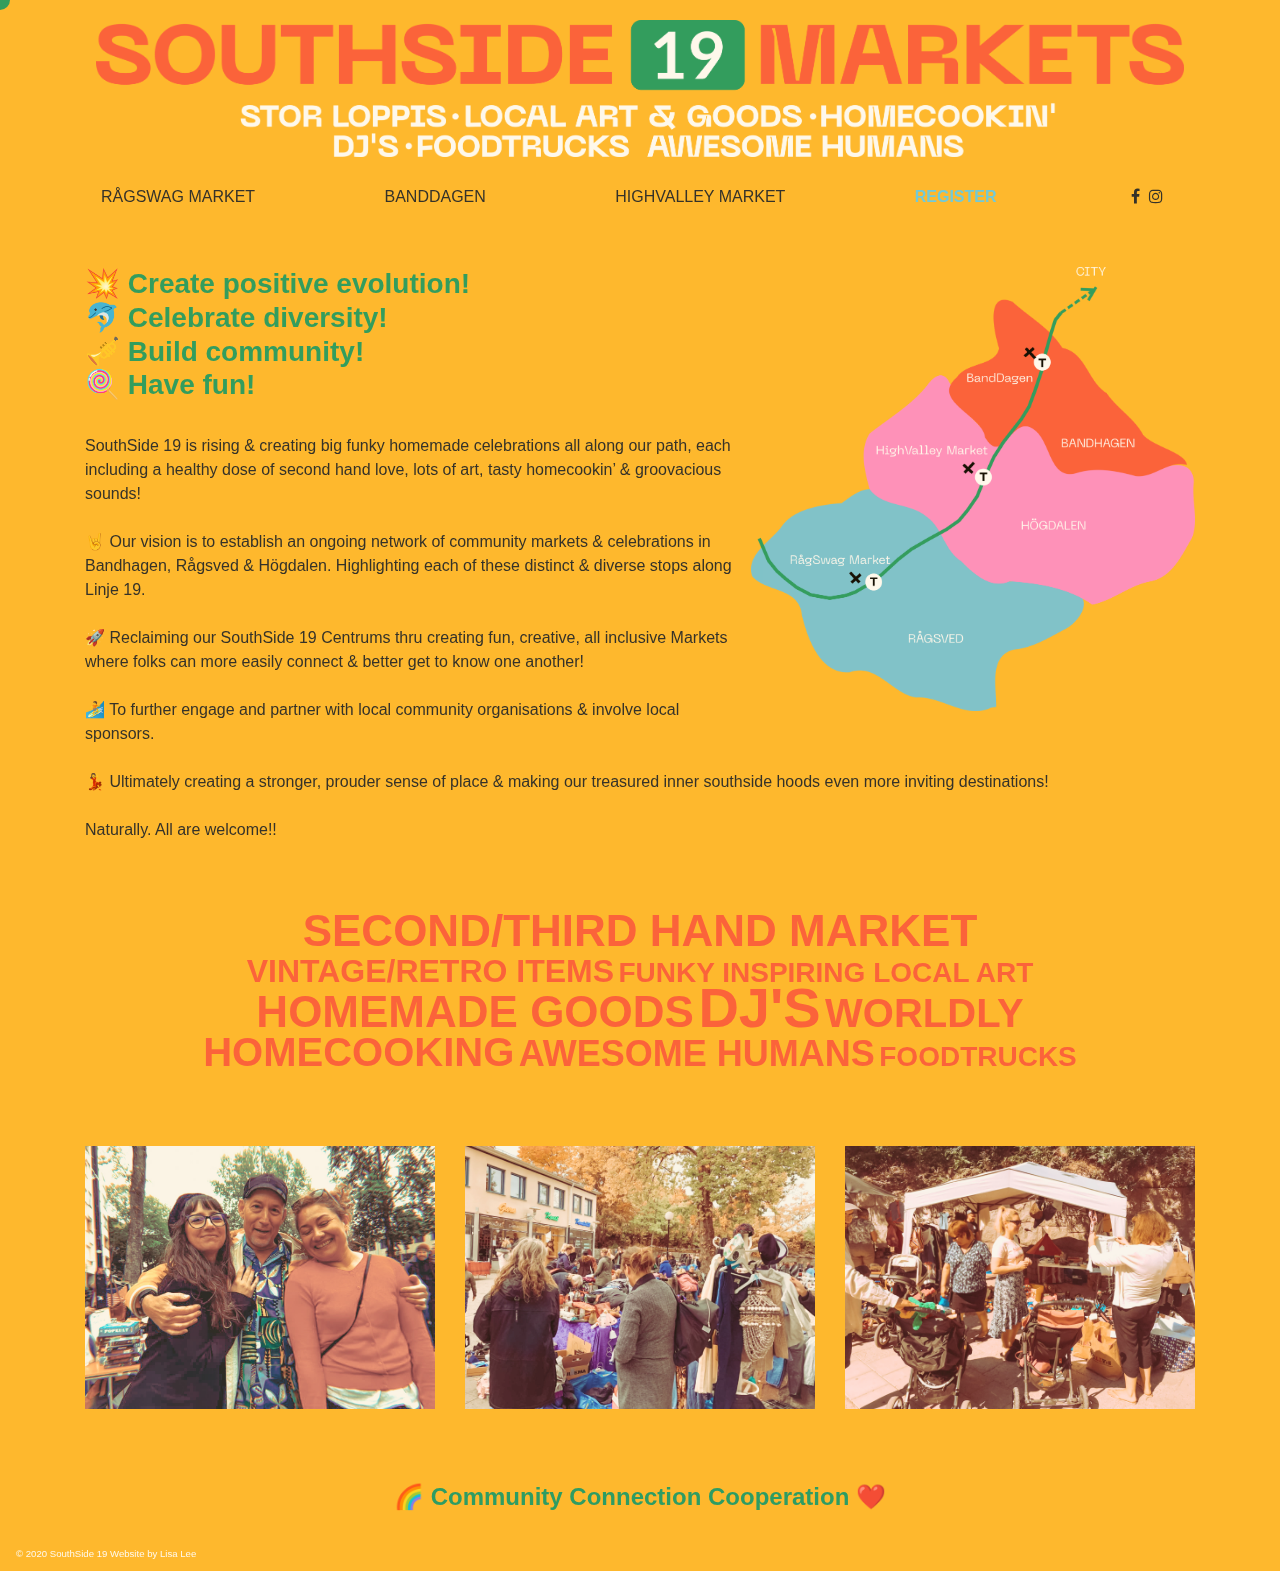
==== index.html @ 9bf2aea8 "first commit, added all files" ====
<!DOCTYPE html>
<html lang="en">
<head>
	<meta charset="UTF-8">
	<title>Southside 19 markets</title>

	<!-- Latest compiled and minified CSS -->
	<link href="https://stackpath.bootstrapcdn.com/bootstrap/4.4.1/css/bootstrap.min.css" rel="stylesheet">
	<link id="master-css" type="text/css" rel="stylesheet" href="css/style_main.css">
	<link id="index-css" type="text/css" rel="stylesheet" href="css/style_southside.css">
	<link rel="stylesheet" href="https://cdnjs.cloudflare.com/ajax/libs/font-awesome/4.7.0/css/font-awesome.min.css">

	<meta name="description" content="Southside 19 markets bring Bandhagen, Rågsved and Högdalen community together with loppis, local art, dj's, homecooking, foodtrucks and awesome humans.">

	<link rel="icon" type="image/png" href="/thumbnail.png"/>
	

	<meta name="viewport" content="width=device-width, initial-scale=1">

	<!-- Mobile Devices General -->
	<meta http-equiv="cleartype" content="on" /> 
	<meta name="HandheldFriendly" content="True" /> 
	<meta name="MobileOptimized" content="320" />

	<style>
		body {
			background-image: url('/background_images/southside_home_rosa.png');
			font-family: 'Prompt', ;
		}

	</style>
</head>
<body>
	<div id="page-container">
		<div id="content-wrap">
			<header>
				<div class="logo">
					<img class="img-responsive" src="/illustrations/southside_logo_mobile.png" alt="Southside logo" width=85%>
				</div>
			</header>

			<div class="menu container-fluid container-sm">
				<nav class="navbar navbar-default">
					<a href="ragswag_home.html">rågswag market</a>
					<a href="banddagen_home.html">banddagen</a>
					<a href="highvalley_home.html">highvalley market</a>
					<a href="https://forms.gle/M1H9bED7Fr3nQMs26" class="register" target="_blank"><strong>register</strong></a>
					<div class="icons">
						<a href="https://www.facebook.com/southside19markets/"><i class="fa fa-facebook fa-md"></i></a>
						<a href="https://www.instagram.com/southside_19_markets/"><i class="fa fa-instagram fa-md"></i></a>
					</div>
				</nav>  
			</div>

			<div class="container container-fluid container-sm">
				<div class="row">
					<div class="col-sm-12">
						<img class="img-responsive float-right" id="float_img" src="/illustrations/map3.png" alt="map over Bandhagen, Rågsved and Högdalen" width=40%>
						<h3 class="home_heading">
							💥 Create positive evolution!<br>
							🐬 Celebrate diversity!<br>
							🎺 Build community!<br>
							🍭 Have fun!
						</h3>

						<p class="intro">
							SouthSide 19 is rising & creating big funky homemade celebrations all along our path, each including a healthy dose of second hand love, lots of art, tasty homecookin’ & groovacious sounds!<br><br>

							🤘 Our vision is to establish an ongoing network of community markets & celebrations in Bandhagen, Rågsved & Högdalen. Highlighting each of these distinct & diverse stops along Linje 19.<br><br>

							🚀 Reclaiming our SouthSide 19 Centrums thru creating fun, creative, all inclusive Markets where folks can more easily connect & better get to know one another!<br><br>

							🏄 To further engage and partner with local community organisations & involve local sponsors.<br><br>

							💃 Ultimately creating a stronger, prouder sense of place & making our treasured inner southside hoods even more inviting destinations!<br><br>

							Naturally. All are welcome!!<br><br>
						</p>

						<div class="container features">
							<span class="market">SECOND/THIRD HAND MARKET</span>
							<span class="vintage">VINTAGE/RETRO ITEMS</span>
							<span class="art">FUNKY INSPIRING LOCAL ART</span>
							<span class="homemade">HOMEMADE GOODS</span>
							<span class="music">DJ'S</span>
							<span class="homecooking">WORLDLY HOMECOOKING</span>
							<span class="humans">AWESOME HUMANS</span>
							<span class="trucks">FOODTRUCKS</span>
						</div>
					</div>
				</div>	
			</div>

			<div class="container-fluid container-sm">
				<div class="row home_img">
					<div class="col-sm-4">
						<img class="img-responsive photo" src="/images/loppis16.jpg" alt="flea market" width=100%>
					</div>
					<div class="col-sm-4">
						<img class="img-responsive photo" src="/images/loppis3.jpg" alt="flea market" width=100%>
					</div>
					<div class="col-sm-4">
						<img class="img-responsive photo" src="/images/loppis4.jpg" alt="flea market" width=100%>
					</div>
				</div>
				<p class="outro">🌈 Community Connection Cooperation ❤️</p>
			</div>


			<footer class="page_footer" id="footer">
				<p class="copyright"> &copy; 2020 SouthSide 19 Website by <a href="https://www.instagram.com/lisaleel/">Lisa Lee</a></p>
<!-- 			<div class="icons">
				<a href="https://www.facebook.com/southside19markets/"><i class="fa fa-facebook fa-lg"></i></a>
            	<a href="https://www.instagram.com/southside_19_markets/"><i class="fa fa-instagram fa-lg"></i></a>
            </div> -->
        </nav>
    </footer>
</div>
</div>
<div class="cursor"></div>
<!-- jQuery library -->
<script src='js/jquery.js'></script>
<script src='js/main.js'></script>
<script src='js/cursor.js'></script>

<script src="https://ajax.googleapis.com/ajax/libs/jquery/3.4.1/jquery.min.js"></script>
<script src="https://maxcdn.bootstrapcdn.com/bootstrap/3.4.1/js/bootstrap.min.js"></script>
</body>
</html>
---- css/style_main.css ----
@font-face {
  font-family: NeueMachina-Regular;
  src: 	url(NeueMachina-Regular.otf),
  		url(neuemachina-regular-webfont.woff2),
        url(neuemachina-regular-webfont.woff);
}

@font-face {
  font-family: NeueMachina-Ultrabold;
  src: 	url(NeueMachina-Ultrabold.otf),
  		url(neuemachina-ultrabold-webfont.woff2) format('woff2'),
        url(neuemachina-ultrabold-webfont.woff) format('woff');
}

body {
	font-family: NeueMachina-Regular, Arial, Helvetica, sans-serif;
	min-height: 100vh;
}

div.menu{
	margin:20px auto 50px auto;
}

div.menu a{
	text-transform: uppercase;
}

div.menu a:hover{
	text-decoration: none;
	color:#1F9B63;
	transition: all 0.5s ease;
}

.selected{
	text-decoration: underline;
}

.find_us{
	margin-bottom:80px;
}

.register{
	color:#FEB82D;
}

.register_here_bandagen{
	color:#FB5B3C;
}

.register_here:hover{
	text-decoration: none;
	transition: all 0.5s ease;
	color:#76C4DD;
}

h3{
	font-family: NeueMachina-Ultrabold, Arial, Helvetica, sans-serif;
	font-weight: 900;
	margin-bottom: 2rem;
}

.photo{
	padding-bottom:50px;
}

a{
	color:#212529;
}

.features{
	margin: 50px auto 50px auto;
	padding: 0 6.5rem;
	line-height: 1.9rem;
	text-align: center;
}

.articles{
	padding-left:1rem;
	}


blockquote{
	font-family: "Times New Roman", Times, serif;
	font-style: italic;
	font-size: 18px;
	padding-left:1rem;
}


blockquote::before {
	font-family: "Times New Roman";
  	content: open-quote;
  	color: #FEB82D;
  	font-size: 2rem;
  	line-height: 0.8rem;
}

blockquote::after {
	font-family: "Times New Roman";
  	content: close-quote;
  	color: #FEB82D;
 	 font-size: 2rem;
 	 line-height: 0.8rem;
}

.articles a:hover{
	text-decoration: none;
	transition: all 0.5s ease;
	color:#FEB82D;
}

.source{
	font-size: 14px;
	text-align: right;
}

div.map img{
	margin-top:7%;
   	height: 400px;
   	width: 400px;
   	position: relative;
   	right:-15%;
	border-radius: 50%;
}

.follow i{
	padding-left: 0.3rem;
}

.follow i:hover{
	color:#199A69;
  	transition: all 0.5s ease;
}

#page-container {
  position: relative;
  min-height: 100vh;
}

#content-wrap {
  padding-bottom: 1.5rem;    /* Footer height */
}

#footer {
  position: absolute;
  bottom: 0;
  width: 100%;
  height: 1.5rem;            /* Footer height */
}

.copyright{
	float: left;
	color:#fff;
	font-size: 0.6rem;
	padding-left: 1rem;
}

.icons{
	float: right;
	padding-right: 1rem;
}

.icons i{
	padding-left: 0.3rem;
}
.icons a{
	color:#212529;
}

.copyright a{
	color:#fff;
}

.copyright a:hover{
	text-decoration: none;
	color:#199A69;
	transition: all 0.5s ease;
}

.icons i:hover{
	color:#199A69;
  	transition: all 0.5s ease;
}

@keyframes heartbeat{
  0% { transform: translate(-50%, -50%) scale(1);}
  50% { transform: translate(-50%, -50%) scale(1.5);}
  100% { transform: translate(-50%, -50%) scale(1);}
}

/*@keyframes fadein{
   from{opacity:0;}
   to{opacity:1;}
}

body{
   animation: fadein 3s;
}*/

div.cursor{
 background-color: #1F9B63;
 width: 20px;
 height:20px;
 border-radius: 50%;
  
 position: absolute;
 top: 0;
 left: 0;
 transform: translate(-50%, -50%);
  
 mix-blend-mode: difference;
 animation: heartbeat 2s infinite;
}


@media screen and (max-width: 1080px) {
	div.map img{
   	right:-10%;
   	width:50%;
	}

	div.cursor{
 	width: 0px;
 	height: 0px;
	}
	.navbar {
	flex-direction: column;
	}

	.photo{
		width:100%;
		padding: 2rem;
	}

	h3 {
  	margin-bottom: 1.5rem;
  	}
/*  	.articles{
	padding:1rem;
	}*/

}


@media screen and (max-width: 900px) {
	p{
	font-size:14px;
	}

	h3 {
  	font-size: 20px;
  	}
	
	.photo{
		padding: 1rem;
	}

	div.map img{
   	height: 200px;
   	width: 200px;
   	position: relative;
	border-radius: 50%;
   	right:-20%;
	}

	.features{
		padding:0 1rem;
		margin:20px auto 20px auto;
	}

  	.col-sm-4, .col-sm-8 {
  	flex: none;
  	max-width:100%;
  	}

	.find_us{
	margin-bottom:20px;
	}
 }


@media screen and (max-width: 758px) {
	div.menu{
		margin:0px auto 0px auto;
	}
}
---- css/style_southside.css ----
body {
	background-color: #FEB82D;
  	background-attachment: fixed;
  	background-size: cover;
  	background-position: top;
  	background-repeat: no-repeat;
}

.logo img{
	margin: 20px auto 0 auto;
	position: relative;
	transform: translate(-50%);
	left:50%;
}

.register{
	color:#64CCE9;
}

h3{
	color:#1F9B63;
}

.outro{
	font-family: NeueMachina-Ultrabold, Arial, Helvetica, sans-serif;
	font-size: 1.5rem;
	text-align: center;
	color:#199A69;
	margin-bottom:2rem;
	font-weight: 900;
}

.market, .vintage, .art, .homemade, .homecooking, .music, .trucks, .humans{
	font-family: NeueMachina-Ultrabold, Arial, Helvetica, sans-serif;
	color:#FB5B3C;
	font-weight: 900;
}

.market{
	font-size: 2.75rem;
}
.vintage{
	font-size: 2rem;
}
.art{
	font-size: 1.75rem;
}
.homemade{
	font-size: 2.75rem;
}
.homecooking{
	font-size: 2.5rem;
}

.music{
	font-size: 3.5rem;
}

.trucks{
	font-size: 1.75rem;
}

.humans{
	font-size: 2.25rem;
}

.home_img{
	margin-top:20px;
	margin-bottom: 20px;
}
@media screen and (max-width: 1080px) {
	body {
  		margin: 0;
  		padding: 0;
  		height: 100%;
	}

	body:before {
  		content: "";
  		z-index: -10;
  		position: fixed;
  		top: 0;
  		right: 0;
  		bottom: 0;
  		left: 0;
  		background: url(/background_images/southside_home3.png) no-repeat 0 0;
  		background-size: cover
	}
	#float_img{
		width:100%;
		padding:0 2rem 1rem 2rem;
	}
}

@media screen and (max-width: 900px) {
	.logo img{
		width:90%;
	}

	.outro{
		font-size: 1rem;
	}
}

@media screen and (max-width: 768px) {
	.features{
		padding:0 0.1rem;
		line-height: 1.5rem;
	}
	.market{
		font-size: 1.25rem;
	}
	.homecooking{
		font-size: 2rem;
	}
	div.menu{
		font-size: 18px;
	}
	.homemade{
		font-size: 1.5rem;
	}
	.music{
		font-size: 2.75rem;
	}
}
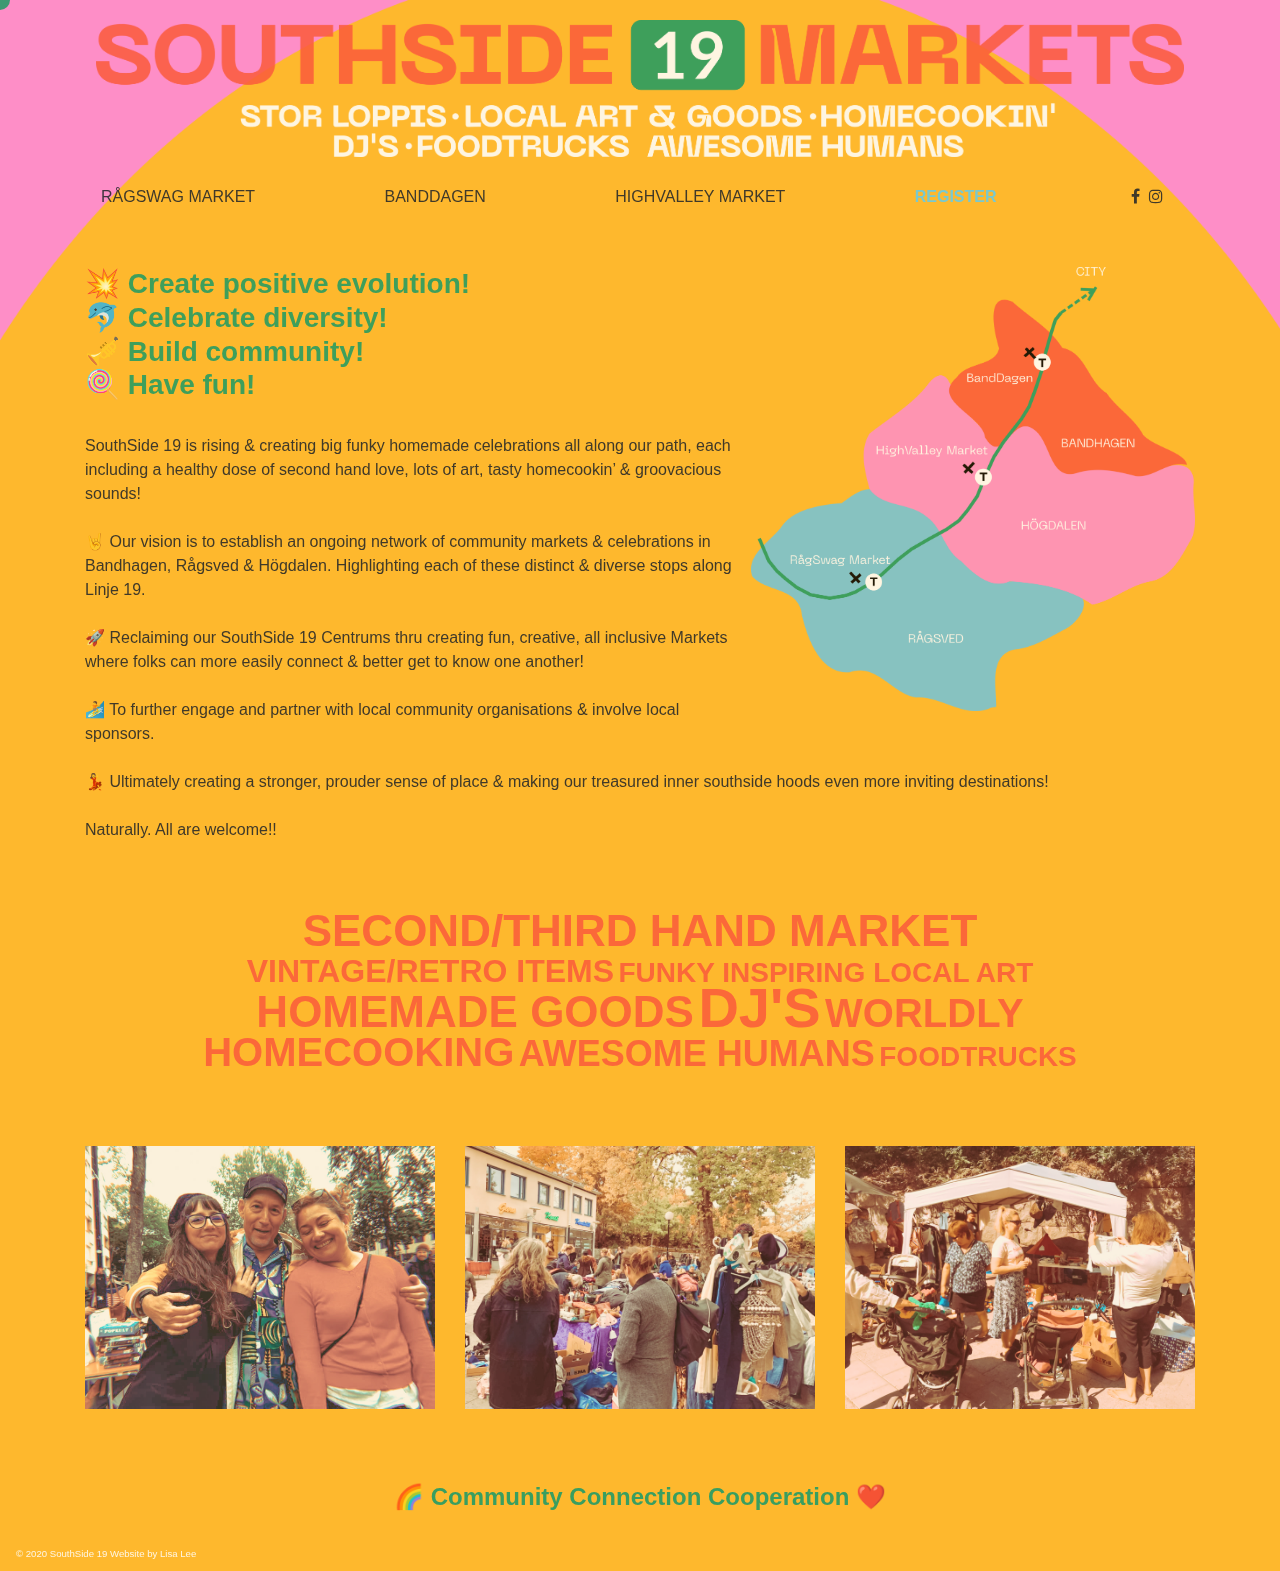
==== commit afd09a96: "corrected images sources" ====
--- a/index.html
+++ b/index.html
@@ -24,7 +24,7 @@
 
 	<style>
 		body {
-			background-image: url('/background_images/southside_home_rosa.png');
+			background-image: url('background_images/southside_home3.png');
 			font-family: 'Prompt', ;
 		}
 
@@ -35,7 +35,7 @@
 		<div id="content-wrap">
 			<header>
 				<div class="logo">
-					<img class="img-responsive" src="/illustrations/southside_logo_mobile.png" alt="Southside logo" width=85%>
+					<img class="img-responsive" src="illustrations/southside_logo_mobile.png" alt="Southside logo" width=85%>
 				</div>
 			</header>
 
@@ -55,7 +55,7 @@
 			<div class="container container-fluid container-sm">
 				<div class="row">
 					<div class="col-sm-12">
-						<img class="img-responsive float-right" id="float_img" src="/illustrations/map3.png" alt="map over Bandhagen, Rågsved and Högdalen" width=40%>
+						<img class="img-responsive float-right" id="float_img" src="illustrations/map3.png" alt="map over Bandhagen, Rågsved and Högdalen" width=40%>
 						<h3 class="home_heading">
 							💥 Create positive evolution!<br>
 							🐬 Celebrate diversity!<br>
@@ -94,13 +94,13 @@
 			<div class="container-fluid container-sm">
 				<div class="row home_img">
 					<div class="col-sm-4">
-						<img class="img-responsive photo" src="/images/loppis16.jpg" alt="flea market" width=100%>
+						<img class="img-responsive photo" src="images/loppis16.jpg" alt="flea market" width=100%>
 					</div>
 					<div class="col-sm-4">
-						<img class="img-responsive photo" src="/images/loppis3.jpg" alt="flea market" width=100%>
+						<img class="img-responsive photo" src="images/loppis3.jpg" alt="flea market" width=100%>
 					</div>
 					<div class="col-sm-4">
-						<img class="img-responsive photo" src="/images/loppis4.jpg" alt="flea market" width=100%>
+						<img class="img-responsive photo" src="images/loppis4.jpg" alt="flea market" width=100%>
 					</div>
 				</div>
 				<p class="outro">🌈 Community Connection Cooperation ❤️</p>
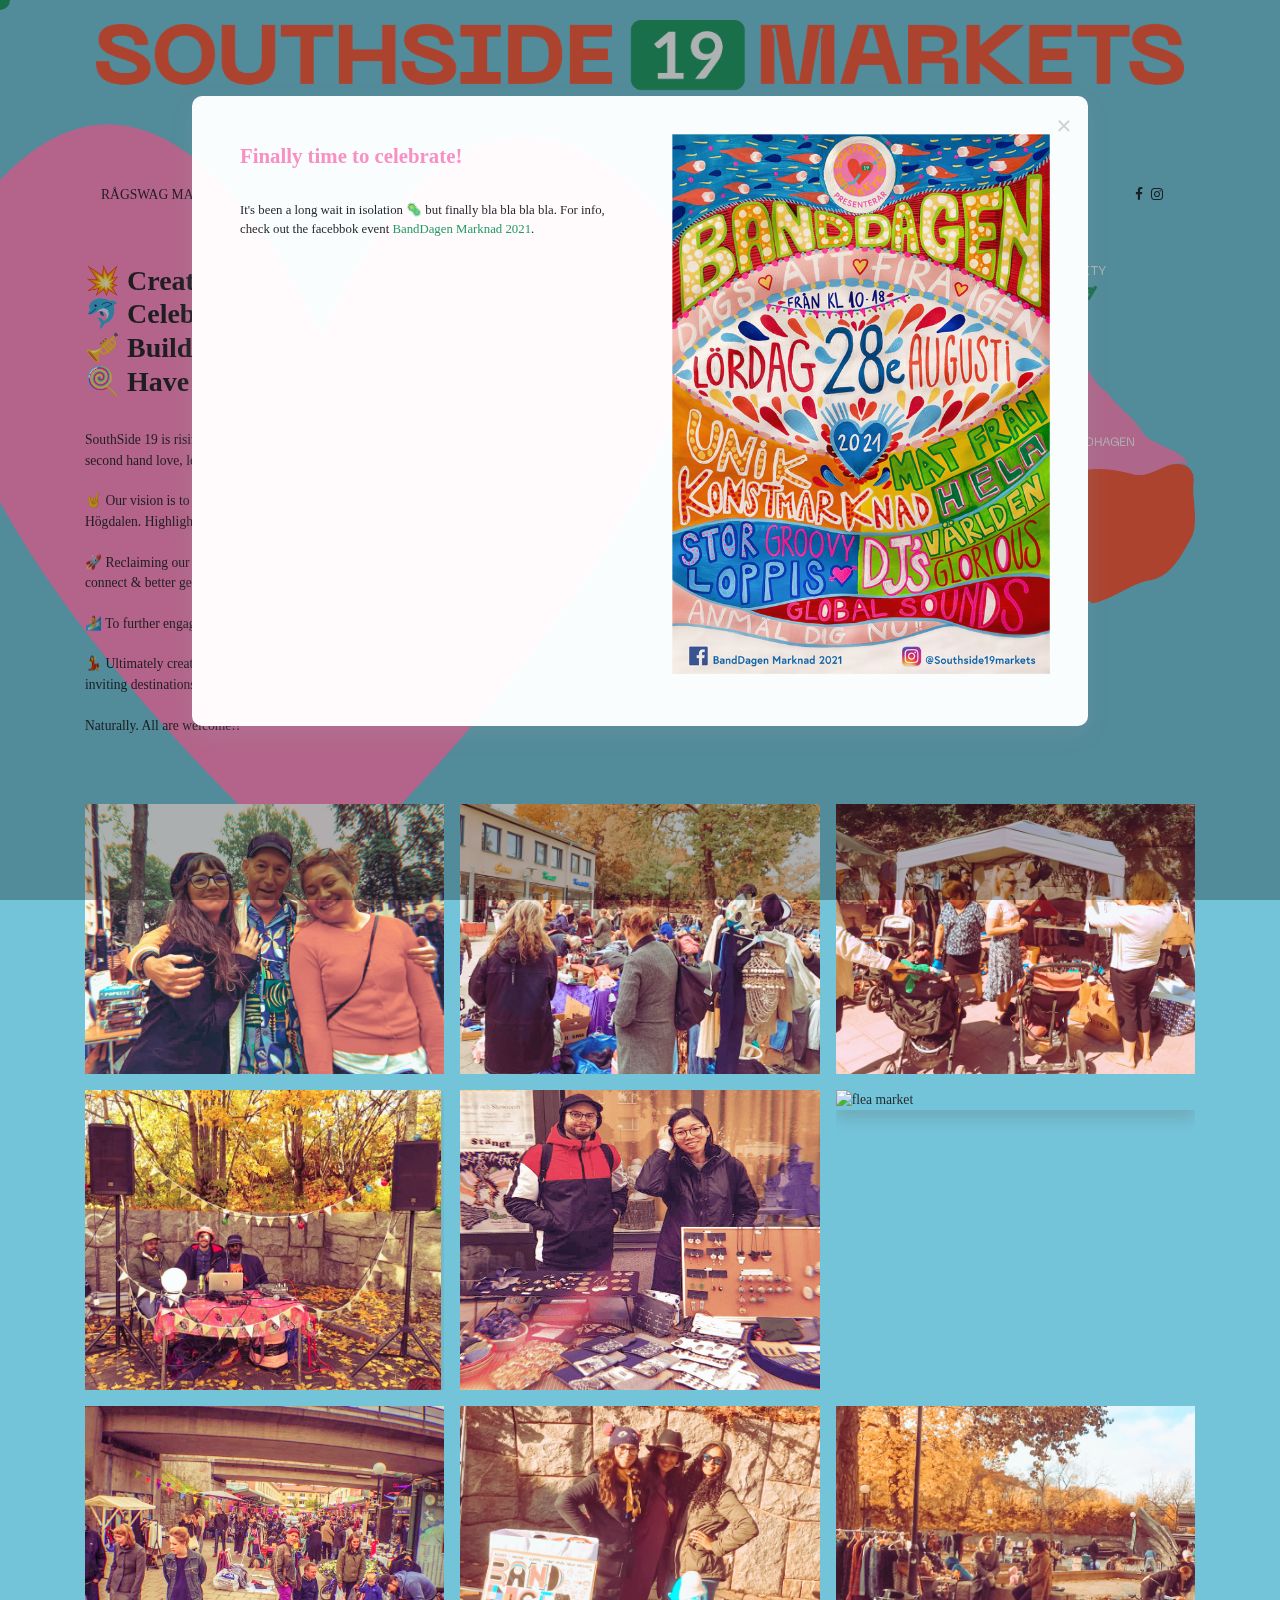
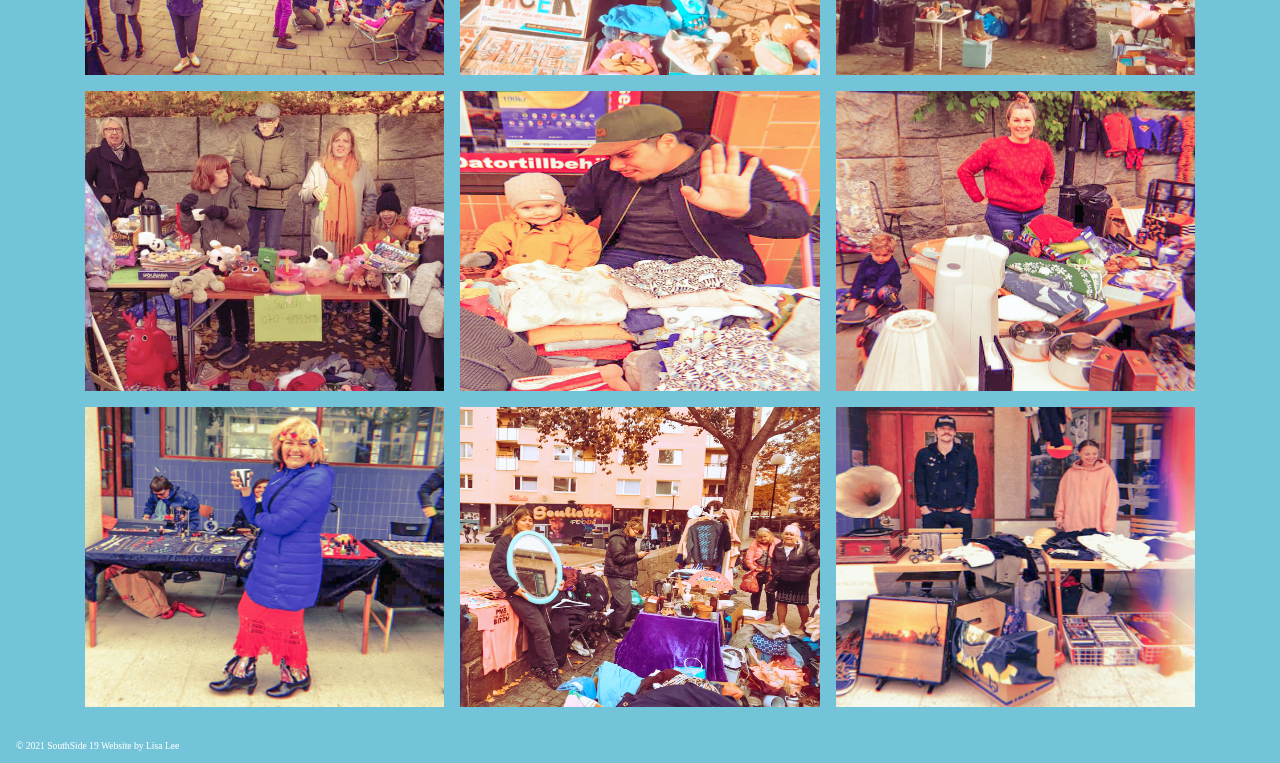
==== commit e23afdd4: "Updatex text content, redesigned photo gallery, added pop up modal for bandDagen psoter" ====
--- a/index.html
+++ b/index.html
@@ -1,33 +1,49 @@
 <!DOCTYPE html>
 <html lang="en">
 <head>
-	<meta charset="UTF-8">
+	<meta charset="UTF-8" />
 	<title>Southside 19 markets</title>
-
+	
 	<!-- Latest compiled and minified CSS -->
-	<link href="https://stackpath.bootstrapcdn.com/bootstrap/4.4.1/css/bootstrap.min.css" rel="stylesheet">
-	<link id="master-css" type="text/css" rel="stylesheet" href="css/style_main.css">
-	<link id="index-css" type="text/css" rel="stylesheet" href="css/style_southside.css">
-	<link rel="stylesheet" href="https://cdnjs.cloudflare.com/ajax/libs/font-awesome/4.7.0/css/font-awesome.min.css">
-
-	<meta name="description" content="Southside 19 markets bring Bandhagen, Rågsved and Högdalen community together with loppis, local art, dj's, homecooking, foodtrucks and awesome humans.">
-
-	<link rel="icon" type="image/png" href="/thumbnail.png"/>
-	
-
-	<meta name="viewport" content="width=device-width, initial-scale=1">
-
+	<link
+	href="https://stackpath.bootstrapcdn.com/bootstrap/4.4.1/css/bootstrap.min.css"
+	rel="stylesheet"
+	/>
+	<link
+	id="master-css"
+	type="text/css"
+	rel="stylesheet"
+	href="css/style_main.css"
+	/>
+	<link
+	id="index-css"
+	type="text/css"
+	rel="stylesheet"
+	href="css/style_southside.css"
+	/>
+	<link
+	rel="stylesheet"
+	href="https://cdnjs.cloudflare.com/ajax/libs/font-awesome/4.7.0/css/font-awesome.min.css"
+	/>
+	
+	<meta
+	name="description"
+	content="Southside 19 markets bring Bandhagen, Rågsved and Högdalen community together with loppis, local art, dj's, homecooking, foodtrucks and awesome humans."
+	/>
+	
+	<link rel="icon" type="image/png" href="/thumbnail.png" />
+	
+	<meta name="viewport" content="width=device-width, initial-scale=1" />
+	
 	<!-- Mobile Devices General -->
-	<meta http-equiv="cleartype" content="on" /> 
-	<meta name="HandheldFriendly" content="True" /> 
+	<meta http-equiv="cleartype" content="on" />
+	<meta name="HandheldFriendly" content="True" />
 	<meta name="MobileOptimized" content="320" />
-
+	
 	<style>
 		body {
-			background-image: url('background_images/southside_home3.png');
-			font-family: 'Prompt', ;
+			background-image: url("background_images/southside_home1.png");
 		}
-
 	</style>
 </head>
 <body>
@@ -35,95 +51,230 @@
 		<div id="content-wrap">
 			<header>
 				<div class="logo">
-					<img class="img-responsive" src="illustrations/southside_logo_mobile.png" alt="Southside logo" width=85%>
+					<img
+					class="img-responsive"
+					src="illustrations/southside_logo_mobile.png"
+					alt="Southside logo"
+					width="85%"
+					/>
 				</div>
 			</header>
-
+			
 			<div class="menu container-fluid container-sm">
 				<nav class="navbar navbar-default">
 					<a href="ragswag_home.html">rågswag market</a>
 					<a href="banddagen_home.html">banddagen</a>
 					<a href="highvalley_home.html">highvalley market</a>
-					<a href="https://forms.gle/M1H9bED7Fr3nQMs26" class="register" target="_blank"><strong>register</strong></a>
+					<a href="https://forms.gle/M1H9bED7Fr3nQMs26"
+					class="register"
+					target="_blank"><strong>register</strong></a
+					>
 					<div class="icons">
-						<a href="https://www.facebook.com/southside19markets/"><i class="fa fa-facebook fa-md"></i></a>
-						<a href="https://www.instagram.com/southside_19_markets/"><i class="fa fa-instagram fa-md"></i></a>
-					</div>
-				</nav>  
+						<a href="https://www.facebook.com/southside19markets/">
+							<i class="fa fa-facebook fa-md"></i>
+						</a>
+						<a href="https://www.instagram.com/southside_19_markets/">
+							<i class="fa fa-instagram fa-md"></i>
+						</a>
+					</div>
+				</nav>
 			</div>
-
-			<div class="container container-fluid container-sm">
-				<div class="row">
-					<div class="col-sm-12">
-						<img class="img-responsive float-right" id="float_img" src="illustrations/map3.png" alt="map over Bandhagen, Rågsved and Högdalen" width=40%>
-						<h3 class="home_heading">
-							💥 Create positive evolution!<br>
-							🐬 Celebrate diversity!<br>
-							🎺 Build community!<br>
-							🍭 Have fun!
-						</h3>
-
-						<p class="intro">
-							SouthSide 19 is rising & creating big funky homemade celebrations all along our path, each including a healthy dose of second hand love, lots of art, tasty homecookin’ & groovacious sounds!<br><br>
-
-							🤘 Our vision is to establish an ongoing network of community markets & celebrations in Bandhagen, Rågsved & Högdalen. Highlighting each of these distinct & diverse stops along Linje 19.<br><br>
-
-							🚀 Reclaiming our SouthSide 19 Centrums thru creating fun, creative, all inclusive Markets where folks can more easily connect & better get to know one another!<br><br>
-
-							🏄 To further engage and partner with local community organisations & involve local sponsors.<br><br>
-
-							💃 Ultimately creating a stronger, prouder sense of place & making our treasured inner southside hoods even more inviting destinations!<br><br>
-
-							Naturally. All are welcome!!<br><br>
+					
+					<div class="container container-fluid container-sm">
+						<div class="row">
+							<div class="col-sm-12">
+								<img
+								class="img-responsive float-right"
+								id="float_img"
+								src="illustrations/map2.png"
+								alt="map over Bandhagen, Rågsved and Högdalen"
+								width="40%"
+								/>
+								<h3 class="home_heading">
+									💥 Create positive evolution!<br />
+									🐬 Celebrate diversity!<br />
+									🎺 Build community!<br />
+									🍭 Have fun!
+								</h3>
+								
+								<p class="intro">
+									SouthSide 19 is rising & creating big funky homemade
+									celebrations all along our path, each including a healthy dose
+									of second hand love, lots of art, tasty homecookin’ &
+									groovacious sounds!<br /><br />
+									
+									🤘 Our vision is to establish an ongoing network of community
+									markets & celebrations in Bandhagen, Rågsved & Högdalen.
+									Highlighting each of these distinct & diverse stops along Linje
+									19.<br /><br />
+									
+									🚀 Reclaiming our SouthSide 19 Centrums thru creating fun,
+									creative, all inclusive Markets where folks can more easily
+									connect & better get to know one another!<br /><br />
+									
+									🏄 To further engage and partner with local community
+									organisations & involve local sponsors.<br /><br />
+									
+									💃 Ultimately creating a stronger, prouder sense of place &
+									making our treasured inner southside hoods even more inviting
+									destinations!<br /><br />
+									
+									Naturally. All are welcome!!<br /><br />
+								</p>
+							</div>
+						</div>
+					</div>
+					
+					<div class="container container-fluid container-sm grid">
+						<div class="img-container">
+							<img
+							class="img-responsive photo"
+							src="images/loppis16.jpg"
+							alt="flea market"
+							width="100%"
+							/>
+						</div>
+						<div class="img-container">
+							<img
+							class="img-responsive photo"
+							src="images/loppis3.jpg"
+							alt="flea market"
+							width="100%"
+							/>
+						</div>
+						<div class="img-container">
+							<img
+							class="img-responsive photo"
+							src="images/loppis4.jpg"
+							alt="flea market"
+							width="100%"
+							/>
+						</div>	
+						<div class="img-container">
+							<img class="img-responsive photo" 
+							src="images/music2.jpg" 
+							alt="dj's at banddagen 2019">
+						</div>	
+						<div class="img-container">
+							<img class="img-responsive photo" 
+							src="images/loppis9.png" 
+							alt="flea market"
+							width="100%"
+							
+							>
+						</div>
+						<div class="img-container">
+							<img class="img-responsive photo" 
+							src="images/music1.jpg" 
+							alt="flea market" 
+							width=100%>
+						</div>
+						<div class="img-container">
+							<img class="img-responsive photo" 
+							src="images/loppis7.jpg" 
+							alt="flea market" 
+							width="100%">
+						</div>
+						
+						<div class="img-container">
+							<img class="img-responsive photo" 
+							src="images/loppis17.jpg" 
+							alt="flea market" 
+							width="100%">
+						</div>
+						
+						<div class="img-container">
+							<img class="img-responsive photo" 
+							src="images/loppis6.jpg" 
+							alt="flea market" 
+							width="100%">
+						</div>
+						
+						<div class="img-container">
+							<img class="img-responsive photo" 
+							src="images/loppis10.jpg" 
+							alt="flea market" 
+							width="100%">
+						</div>
+						
+						<div class="img-container">
+							<img class="img-responsive photo" 
+							src="images/loppis2.jpg" 
+							alt="flea market" 
+							width="100%">
+						</div>
+						<div class="img-container">
+							<img class="img-responsive photo" 
+							src="images/loppis12.jpg" 
+							alt="flea market" 
+							width="100%">
+						</div>
+						<div class="img-container">
+							<img class="img-responsive photo" 
+							src="images/loppis14.jpg" 
+							alt="flea market" 
+							width="100%">
+						</div>
+						
+						<div class="img-container">
+							<img class="img-responsive photo" 
+							src="images/loppis15.jpeg" 
+							alt="flea market" 
+							width="100%">
+						</div>
+						<div class="img-container">
+							<img class="img-responsive photo" 
+							src="images/loppis13.jpg" 
+							alt="flea market" 
+							width="100%">
+						</div>
+					</div>
+					
+					<footer class="page_footer" id="footer">
+						<p class="copyright">
+							&copy; 2021 SouthSide 19 Website by
+							<a href="https://www.instagram.com/lisaleel/">Lisa Lee</a>
 						</p>
-
-						<div class="container features">
-							<span class="market">SECOND/THIRD HAND MARKET</span>
-							<span class="vintage">VINTAGE/RETRO ITEMS</span>
-							<span class="art">FUNKY INSPIRING LOCAL ART</span>
-							<span class="homemade">HOMEMADE GOODS</span>
-							<span class="music">DJ'S</span>
-							<span class="homecooking">WORLDLY HOMECOOKING</span>
-							<span class="humans">AWESOME HUMANS</span>
-							<span class="trucks">FOODTRUCKS</span>
-						</div>
-					</div>
-				</div>	
-			</div>
-
-			<div class="container-fluid container-sm">
-				<div class="row home_img">
-					<div class="col-sm-4">
-						<img class="img-responsive photo" src="images/loppis16.jpg" alt="flea market" width=100%>
-					</div>
-					<div class="col-sm-4">
-						<img class="img-responsive photo" src="images/loppis3.jpg" alt="flea market" width=100%>
-					</div>
-					<div class="col-sm-4">
-						<img class="img-responsive photo" src="images/loppis4.jpg" alt="flea market" width=100%>
+					</footer>
+					
+					<!-- The Modal -->
+					<div id="bandagenPopup" class="popup">
+						<!-- Modal content -->
+						<div id="popupContent" class="popup-content">
+							<div class="text">
+								<h3>Finally time to celebrate!</h3>
+								<p>
+									It's been a long wait in isolation 🦠 but finally bla bla bla bla.
+									For info, check out the facebbok event
+									<a
+									href="https://www.facebook.com/events/1200076447089806/?ref=newsfeed"
+									>BandDagen Marknad 2021</a
+									>.
+								</p>
+							</div>
+							<a
+							href="https://www.facebook.com/events/1200076447089806/?ref=newsfeed" target="_blank" 
+							>
+							<img
+							class="img-responsive"
+							src="images/Southside-BandDagen-2021.jpg"
+							alt="Bandagen 21 poster"
+							height="95%"
+							/>
+							</a
+							>
+							<span class="close">&times;</span>
+						</div>
 					</div>
 				</div>
-				<p class="outro">🌈 Community Connection Cooperation ❤️</p>
-			</div>
-
-
-			<footer class="page_footer" id="footer">
-				<p class="copyright"> &copy; 2020 SouthSide 19 Website by <a href="https://www.instagram.com/lisaleel/">Lisa Lee</a></p>
-<!-- 			<div class="icons">
-				<a href="https://www.facebook.com/southside19markets/"><i class="fa fa-facebook fa-lg"></i></a>
-            	<a href="https://www.instagram.com/southside_19_markets/"><i class="fa fa-instagram fa-lg"></i></a>
-            </div> -->
-        </nav>
-    </footer>
-</div>
-</div>
-<div class="cursor"></div>
-<!-- jQuery library -->
-<script src='js/jquery.js'></script>
-<script src='js/main.js'></script>
-<script src='js/cursor.js'></script>
-
-<script src="https://ajax.googleapis.com/ajax/libs/jquery/3.4.1/jquery.min.js"></script>
-<script src="https://maxcdn.bootstrapcdn.com/bootstrap/3.4.1/js/bootstrap.min.js"></script>
-</body>
-</html>
+				<div class="cursor"></div>
+				<!-- jQuery library -->
+				<script src="js/jquery.js"></script>
+				<script src="js/main.js"></script>
+				<script src="js/cursor.js"></script>
+				
+				<script src="https://ajax.googleapis.com/ajax/libs/jquery/3.4.1/jquery.min.js"></script>
+				<script src="https://maxcdn.bootstrapcdn.com/bootstrap/3.4.1/js/bootstrap.min.js"></script>
+			</body>
+			</html>
+			--- a/css/style_main.css
+++ b/css/style_main.css
@@ -1,137 +1,131 @@
-
-
 @font-face {
   font-family: NeueMachina-Regular;
-  src: 	url(NeueMachina-Regular.otf),
-  		url(neuemachina-regular-webfont.woff2),
-        url(neuemachina-regular-webfont.woff);
+  src: url(/../fonts/NeueMachina/NeueMachina-Regular.otf),
+    url(neuemachina-regular-webfont.woff2),
+    url(neuemachina-regular-webfont.woff);
 }
 
 @font-face {
   font-family: NeueMachina-Ultrabold;
-  src: 	url(NeueMachina-Ultrabold.otf),
-  		url(neuemachina-ultrabold-webfont.woff2) format('woff2'),
-        url(neuemachina-ultrabold-webfont.woff) format('woff');
+  src: url(NeueMachina-Ultrabold.otf),
+    url(neuemachina-ultrabold-webfont.woff2) format("woff2"),
+    url(neuemachina-ultrabold-webfont.woff) format("woff");
 }
 
 body {
-	font-family: NeueMachina-Regular, Arial, Helvetica, sans-serif;
-	min-height: 100vh;
-}
-
-div.menu{
-	margin:20px auto 50px auto;
-}
-
-div.menu a{
-	text-transform: uppercase;
-}
-
-div.menu a:hover{
-	text-decoration: none;
-	color:#1F9B63;
-	transition: all 0.5s ease;
-}
-
-.selected{
-	text-decoration: underline;
-}
-
-.find_us{
-	margin-bottom:80px;
-}
-
-.register{
-	color:#FEB82D;
-}
-
-.register_here_bandagen{
-	color:#FB5B3C;
-}
-
-.register_here:hover{
-	text-decoration: none;
-	transition: all 0.5s ease;
-	color:#76C4DD;
-}
-
-h3{
-	font-family: NeueMachina-Ultrabold, Arial, Helvetica, sans-serif;
-	font-weight: 900;
-	margin-bottom: 2rem;
-}
-
-.photo{
-	padding-bottom:50px;
-}
-
-a{
-	color:#212529;
-}
-
-.features{
-	margin: 50px auto 50px auto;
-	padding: 0 6.5rem;
-	line-height: 1.9rem;
-	text-align: center;
-}
-
-.articles{
-	padding-left:1rem;
-	}
-
-
-blockquote{
-	font-family: "Times New Roman", Times, serif;
-	font-style: italic;
-	font-size: 18px;
-	padding-left:1rem;
-}
-
+  font-family: NeueMachina-Regular;
+  min-height: 100vh;
+  font-size: 0.85rem;
+}
+
+div.menu {
+  margin: 20px auto 50px auto;
+}
+
+div.menu a {
+  text-transform: uppercase;
+}
+
+div.menu a:hover {
+  text-decoration: none;
+  transition: all 0.5s ease;
+}
+
+.selected {
+  text-decoration: underline;
+}
+
+.find_us {
+  margin-bottom: 80px;
+}
+
+.register {
+  color: #1f9b63;
+  font-family: NeueMachina-Ultrabold;
+}
+.container {
+  margin-bottom: 2rem;
+}
+
+h3 {
+  font-weight: 900;
+  margin-bottom: 2rem;
+  font-family: NeueMachina-Ultrabold;
+}
+
+.photo {
+  box-shadow: rgba(101, 102, 102, 0.3) 0px 8px 16px;
+}
+
+a {
+  color: #212529;
+}
+
+.articles {
+  padding-left: 1rem;
+}
+.articles a:hover {
+  text-decoration: none;
+  transition: all 0.5s ease;
+  color: #feb82d;
+}
+blockquote {
+  font-style: italic;
+  font-size: 18px;
+  padding-left: 1rem;
+}
 
 blockquote::before {
-	font-family: "Times New Roman";
-  	content: open-quote;
-  	color: #FEB82D;
-  	font-size: 2rem;
-  	line-height: 0.8rem;
+  content: open-quote;
+  color: #feb82d;
+  font-size: 2rem;
+  line-height: 0.8rem;
 }
 
 blockquote::after {
-	font-family: "Times New Roman";
-  	content: close-quote;
-  	color: #FEB82D;
- 	 font-size: 2rem;
- 	 line-height: 0.8rem;
-}
-
-.articles a:hover{
-	text-decoration: none;
-	transition: all 0.5s ease;
-	color:#FEB82D;
-}
-
-.source{
-	font-size: 14px;
-	text-align: right;
-}
-
-div.map img{
-	margin-top:7%;
-   	height: 400px;
-   	width: 400px;
-   	position: relative;
-   	right:-15%;
-	border-radius: 50%;
-}
-
-.follow i{
-	padding-left: 0.3rem;
-}
-
-.follow i:hover{
-	color:#199A69;
-  	transition: all 0.5s ease;
+  content: close-quote;
+  color: #feb82d;
+  font-size: 2rem;
+  line-height: 0.8rem;
+}
+
+.grid {
+  display: grid;
+  grid-template-columns: repeat(3, 1fr);
+  gap: 1rem;
+}
+.img-container img {
+  filter: saturate(120%);
+  display: block;
+  max-width: 100%;
+  max-height: 100%;
+}
+
+.img-container {
+  max-height: 300px;
+  overflow: hidden;
+}
+.source {
+  font-size: 14px;
+  text-align: right;
+}
+
+div.map img {
+  margin-top: 7%;
+  height: 400px;
+  width: 400px;
+  position: relative;
+  right: -15%;
+  border-radius: 50%;
+}
+
+.follow i {
+  padding-left: 0.3rem;
+}
+
+.follow i:hover {
+  color: #1f9b63;
+  transition: all 0.5s ease;
 }
 
 #page-container {
@@ -140,149 +134,148 @@
 }
 
 #content-wrap {
-  padding-bottom: 1.5rem;    /* Footer height */
+  padding-bottom: 1.5rem;
+}
+
+.register_here:hover,
+.email:hover,
+.springbeast:hover {
+  text-decoration: none;
+  transition: all 0.8s ease;
+  color: #1f9b63;
 }
 
 #footer {
   position: absolute;
   bottom: 0;
   width: 100%;
-  height: 1.5rem;            /* Footer height */
-}
-
-.copyright{
-	float: left;
-	color:#fff;
-	font-size: 0.6rem;
-	padding-left: 1rem;
-}
-
-.icons{
-	float: right;
-	padding-right: 1rem;
-}
-
-.icons i{
-	padding-left: 0.3rem;
-}
-.icons a{
-	color:#212529;
-}
-
-.copyright a{
-	color:#fff;
-}
-
-.copyright a:hover{
-	text-decoration: none;
-	color:#199A69;
-	transition: all 0.5s ease;
-}
-
-.icons i:hover{
-	color:#199A69;
-  	transition: all 0.5s ease;
-}
-
-@keyframes heartbeat{
-  0% { transform: translate(-50%, -50%) scale(1);}
-  50% { transform: translate(-50%, -50%) scale(1.5);}
-  100% { transform: translate(-50%, -50%) scale(1);}
-}
-
-/*@keyframes fadein{
-   from{opacity:0;}
-   to{opacity:1;}
-}
-
-body{
-   animation: fadein 3s;
-}*/
-
-div.cursor{
- background-color: #1F9B63;
- width: 20px;
- height:20px;
- border-radius: 50%;
-  
- position: absolute;
- top: 0;
- left: 0;
- transform: translate(-50%, -50%);
-  
- mix-blend-mode: difference;
- animation: heartbeat 2s infinite;
-}
-
+  height: 1.5rem;
+}
+
+.copyright {
+  float: left;
+  color: #fff;
+  font-size: 0.6rem;
+  padding-left: 1rem;
+}
+
+.icons {
+  float: right;
+  padding-right: 1rem;
+}
+
+.icons i {
+  padding-left: 0.3rem;
+}
+.icons a {
+  color: #212529;
+  transition: all 0.5s ease;
+}
+
+.copyright a {
+  color: #fff;
+  transition: all 0.5s ease;
+}
+
+.copyright a:hover {
+  text-decoration: none;
+  color: #1f9b63;
+}
+
+.icons i:hover {
+  color: #1f9b63;
+}
+
+@keyframes heartbeat {
+  0% {
+    transform: translate(-50%, -50%) scale(1);
+  }
+  50% {
+    transform: translate(-50%, -50%) scale(1.5);
+  }
+  100% {
+    transform: translate(-50%, -50%) scale(1);
+  }
+}
+
+div.cursor {
+  background-color: #1f9b63;
+  width: 20px;
+  height: 20px;
+  border-radius: 50%;
+
+  position: absolute;
+  top: 0;
+  left: 0;
+  transform: translate(-50%, -50%);
+
+  mix-blend-mode: difference;
+  animation: heartbeat 2s infinite;
+}
 
 @media screen and (max-width: 1080px) {
-	div.map img{
-   	right:-10%;
-   	width:50%;
-	}
-
-	div.cursor{
- 	width: 0px;
- 	height: 0px;
-	}
-	.navbar {
-	flex-direction: column;
-	}
-
-	.photo{
-		width:100%;
-		padding: 2rem;
-	}
-
-	h3 {
-  	margin-bottom: 1.5rem;
-  	}
-/*  	.articles{
-	padding:1rem;
-	}*/
-
-}
-
+  div.map img {
+    right: -10%;
+    width: 50%;
+  }
+
+  div.cursor {
+    width: 0px;
+    height: 0px;
+  }
+  .navbar {
+    flex-direction: column;
+  }
+
+  .photo {
+    width: 100%;
+    padding: 2rem;
+  }
+
+  h3 {
+    margin-bottom: 1.5rem;
+  }
+}
 
 @media screen and (max-width: 900px) {
-	p{
-	font-size:14px;
-	}
-
-	h3 {
-  	font-size: 20px;
-  	}
-	
-	.photo{
-		padding: 1rem;
-	}
-
-	div.map img{
-   	height: 200px;
-   	width: 200px;
-   	position: relative;
-	border-radius: 50%;
-   	right:-20%;
-	}
-
-	.features{
-		padding:0 1rem;
-		margin:20px auto 20px auto;
-	}
-
-  	.col-sm-4, .col-sm-8 {
-  	flex: none;
-  	max-width:100%;
-  	}
-
-	.find_us{
-	margin-bottom:20px;
-	}
- }
-
+  p {
+    font-size: 14px;
+  }
+
+  h3 {
+    font-size: 20px;
+  }
+
+  .photo {
+    padding: 1rem;
+  }
+
+  div.map img {
+    height: 200px;
+    width: 200px;
+    position: relative;
+    border-radius: 50%;
+    right: -20%;
+  }
+
+  .features {
+    padding: 0 1rem;
+    margin: 20px auto 20px auto;
+  }
+
+  .col-sm-4,
+  .col-sm-8 {
+    flex: none;
+    max-width: 100%;
+  }
+
+  .find_us {
+    margin-bottom: 20px;
+  }
+}
 
 @media screen and (max-width: 758px) {
-	div.menu{
-		margin:0px auto 0px auto;
-	}
-}
+  div.menu {
+    margin: 0px auto 0px auto;
+  }
+}
--- a/css/style_southside.css
+++ b/css/style_southside.css
@@ -1,125 +1,172 @@
 body {
-	background-color: #FEB82D;
-  	background-attachment: fixed;
-  	background-size: cover;
-  	background-position: top;
-  	background-repeat: no-repeat;
+  background-color: #74c4d9;
+  background-attachment: fixed;
+  background-size: cover;
+  background-position: top;
+  background-repeat: no-repeat;
 }
 
-.logo img{
-	margin: 20px auto 0 auto;
-	position: relative;
-	transform: translate(-50%);
-	left:50%;
+.logo img {
+  margin: 20px auto 0 auto;
+  position: relative;
+  transform: translate(-50%);
+  left: 50%;
 }
 
-.register{
-	color:#64CCE9;
+div.menu a:hover {
+  color: #1f9b63;
+}
+div.menu .register:hover {
+  color: #fb5b3c;
+}
+.home_img {
+  margin-top: 20px;
+  margin-bottom: 20px;
 }
 
-h3{
-	color:#1F9B63;
+.popup {
+  cursor: pointer;
+  visibility: visible;
+  height: 100%;
+  width: 100%;
+  position: fixed;
+  z-index: 1;
+  top: 0%;
+  left: 0%;
+  background-color: rgb(0, 0, 0); /* Fallback color */
+  background-color: rgba(0, 0, 0, 0.3); /* Black w/ opacity */
+}
+.popup-content {
+  cursor: auto;
+  margin: 6rem auto;
+  height: 70%;
+  width: 70%;
+  background-color: #fff;
+  padding: 1rem;
+  border-radius: 10px;
+  box-shadow: rgba(149, 157, 165, 0.2) 0px 8px 24px;
+  position: relative;
+  z-index: 2;
+}
+.popup-content .text {
+  float: left;
+  width: 50%;
+  padding: 2rem;
+  font-size: 0.8rem;
 }
 
-.outro{
-	font-family: NeueMachina-Ultrabold, Arial, Helvetica, sans-serif;
-	font-size: 1.5rem;
-	text-align: center;
-	color:#199A69;
-	margin-bottom:2rem;
-	font-weight: 900;
+.text a {
+  color: #1f9b63;
+  transition: all 0.5s ease;
+}
+.text a:hover {
+  color: #fe8ec3;
+  text-decoration: none;
+}
+.popup-content h3 {
+  font-size: 1.3rem;
+  color: #fe8ec3;
+}
+.popup-content img {
+  padding-right: 1rem;
+  padding-top: 1rem;
+  float: right;
 }
 
-.market, .vintage, .art, .homemade, .homecooking, .music, .trucks, .humans{
-	font-family: NeueMachina-Ultrabold, Arial, Helvetica, sans-serif;
-	color:#FB5B3C;
-	font-weight: 900;
+.close {
+  color: #aaa;
+  position: absolute;
+  right: 1rem;
+  top: 1rem;
+  font-size: 28px;
+  font-weight: bold;
+  transition: all 0.5s ease;
 }
 
-.market{
-	font-size: 2.75rem;
-}
-.vintage{
-	font-size: 2rem;
-}
-.art{
-	font-size: 1.75rem;
-}
-.homemade{
-	font-size: 2.75rem;
-}
-.homecooking{
-	font-size: 2.5rem;
+.close:hover,
+.close:focus {
+  color: black;
+  text-decoration: none;
+  cursor: pointer;
 }
 
-.music{
-	font-size: 3.5rem;
+.show {
+  visibility: hidden;
+  -webkit-animation: fadeIn 1s;
+  animation: fadeIn 1s;
 }
 
-.trucks{
-	font-size: 1.75rem;
+/* Add animation (fade in the popup) */
+@-webkit-keyframes fadeIn {
+  from {
+    opacity: 0;
+  }
+  to {
+    opacity: 1;
+  }
 }
 
-.humans{
-	font-size: 2.25rem;
+@keyframes fadeIn {
+  from {
+    opacity: 0;
+  }
+  to {
+    opacity: 1;
+  }
 }
 
-.home_img{
-	margin-top:20px;
-	margin-bottom: 20px;
-}
 @media screen and (max-width: 1080px) {
-	body {
-  		margin: 0;
-  		padding: 0;
-  		height: 100%;
-	}
+  body {
+    margin: 0;
+    padding: 0;
+    height: 100%;
+  }
 
-	body:before {
-  		content: "";
-  		z-index: -10;
-  		position: fixed;
-  		top: 0;
-  		right: 0;
-  		bottom: 0;
-  		left: 0;
-  		background: url(/background_images/southside_home3.png) no-repeat 0 0;
-  		background-size: cover
-	}
-	#float_img{
-		width:100%;
-		padding:0 2rem 1rem 2rem;
-	}
+  /* body:before {
+    content: "";
+    z-index: -10;
+    position: fixed;
+    top: 0;
+    right: 0;
+    bottom: 0;
+    left: 0;
+    background: url(/background_images/southside_home3.png) no-repeat 0 0;
+    background-size: cover;
+  } */
+  #float_img {
+    width: 100%;
+    padding: 0 2rem 1rem 2rem;
+  }
 }
 
 @media screen and (max-width: 900px) {
-	.logo img{
-		width:90%;
-	}
+  .logo img {
+    width: 90%;
+  }
 
-	.outro{
-		font-size: 1rem;
-	}
+  .outro {
+    font-size: 1rem;
+  }
 }
 
 @media screen and (max-width: 768px) {
-	.features{
-		padding:0 0.1rem;
-		line-height: 1.5rem;
-	}
-	.market{
-		font-size: 1.25rem;
-	}
-	.homecooking{
-		font-size: 2rem;
-	}
-	div.menu{
-		font-size: 18px;
-	}
-	.homemade{
-		font-size: 1.5rem;
-	}
-	.music{
-		font-size: 2.75rem;
-	}
+  .features {
+    padding: 0 0.1rem;
+    line-height: 1.5rem;
+  }
+  .market {
+    font-size: 1.25rem;
+  }
+  .homecooking {
+    font-size: 2rem;
+  }
+  div.menu {
+    font-size: 18px;
+  }
+  .homemade {
+    font-size: 1.5rem;
+  }
+  .music {
+    font-size: 2.75rem;
+  }
 }
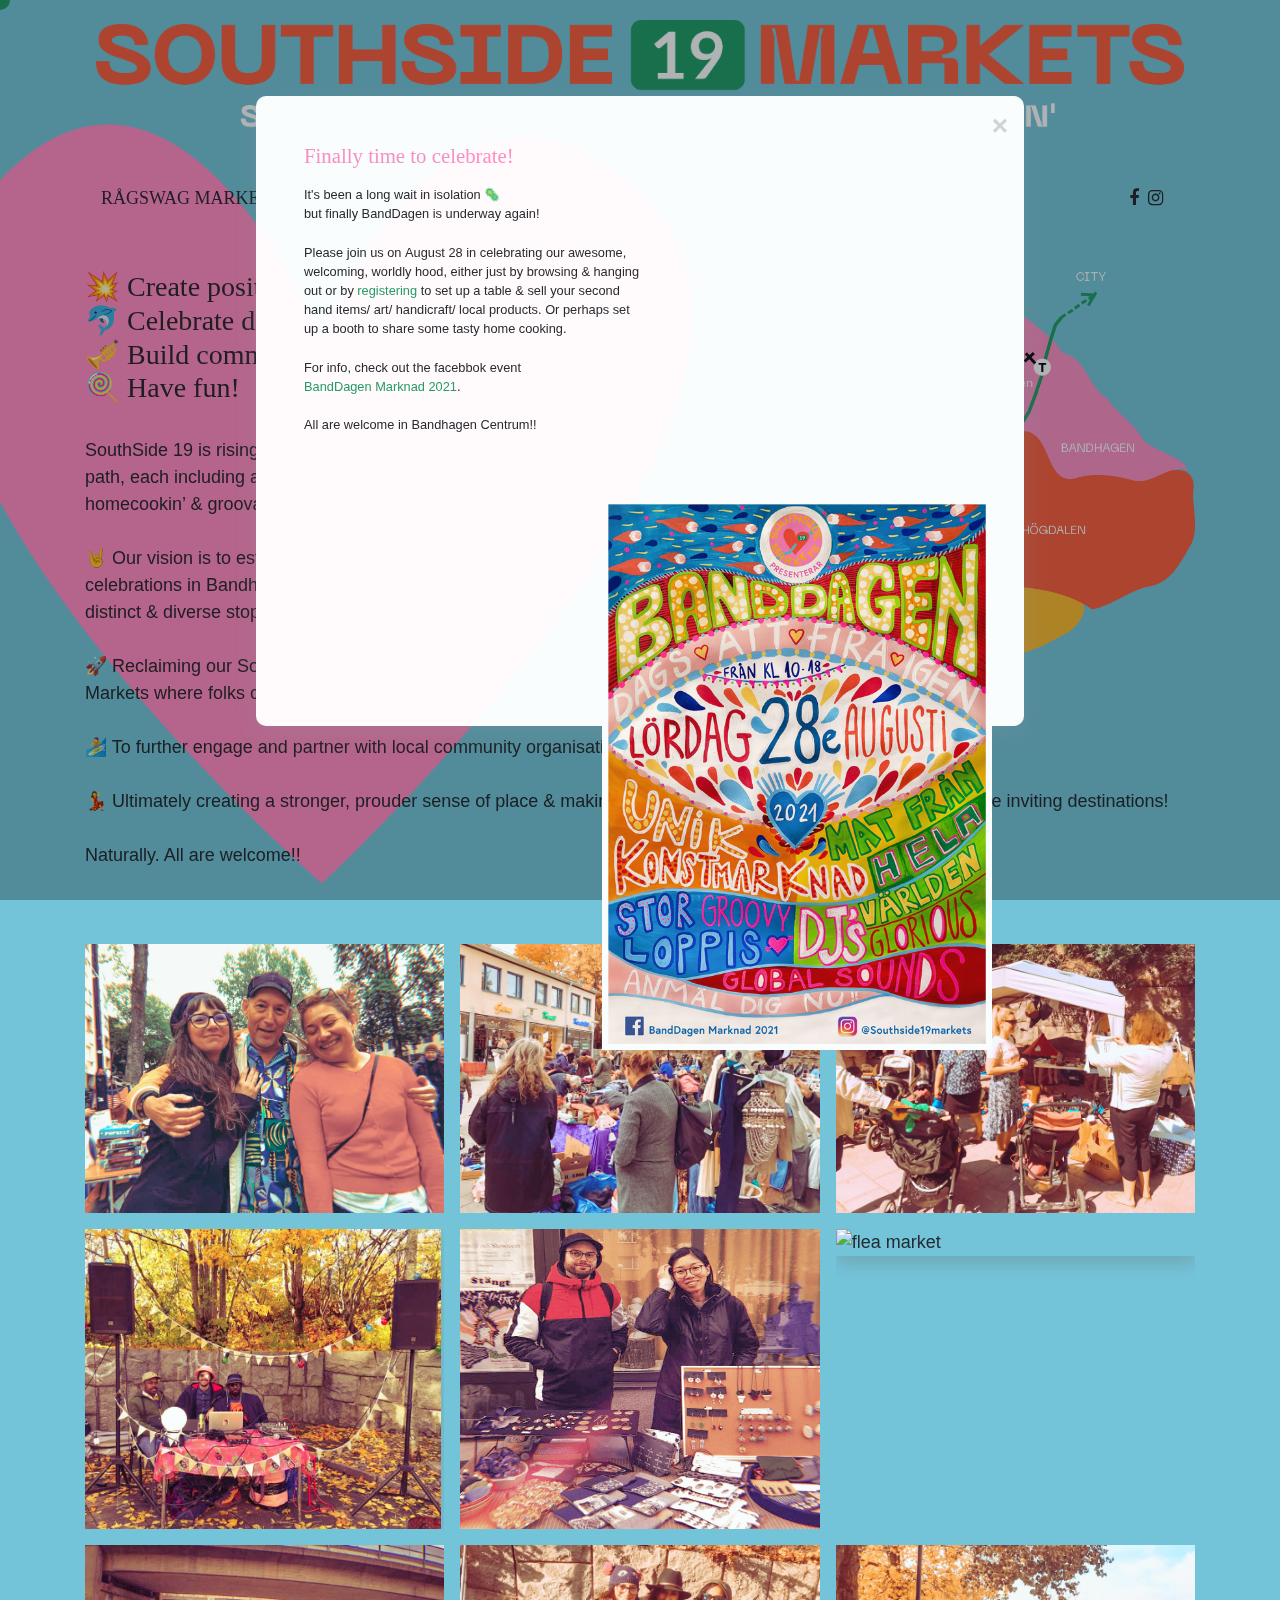
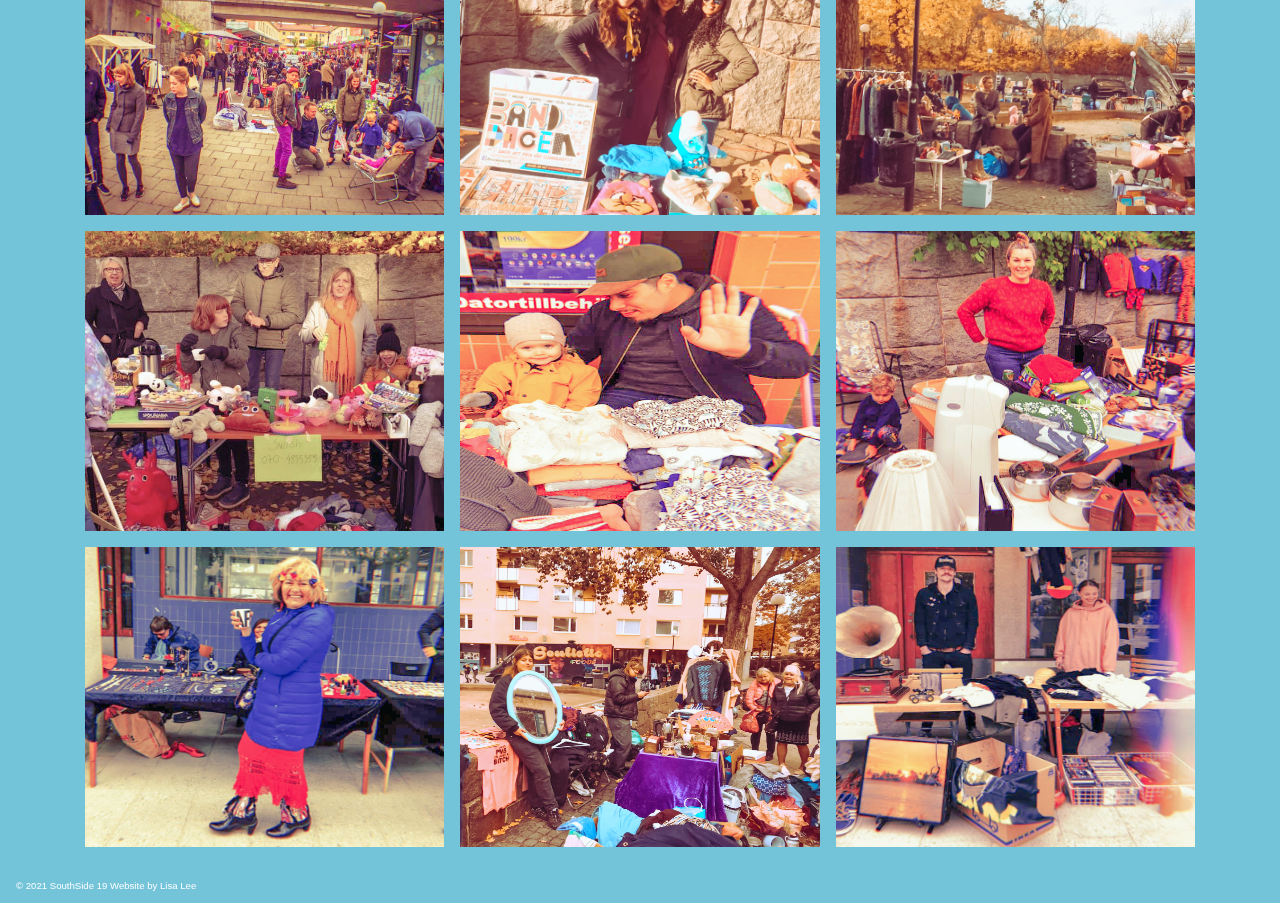
==== commit 04947e08: "added the popup text" ====
--- a/index.html
+++ b/index.html
@@ -79,202 +79,207 @@
 					</div>
 				</nav>
 			</div>
+			
+			<div class="container container-fluid container-sm">
+				<div class="row">
+					<div class="col-sm-12">
+						<img
+						class="img-responsive float-right"
+						id="float_img"
+						src="illustrations/map2.png"
+						alt="map over Bandhagen, Rågsved and Högdalen"
+						width="40%"
+						/>
+						<h3 class="home_heading">
+							💥 Create positive evolution!<br />
+							🐬 Celebrate diversity!<br />
+							🎺 Build community!<br />
+							🍭 Have fun!
+						</h3>
+						
+						<p class="intro">
+							SouthSide 19 is rising & creating big funky homemade
+							celebrations all along our path, each including a healthy dose
+							of second hand love, lots of art, tasty homecookin’ &
+							groovacious sounds!<br /><br />
+							
+							🤘 Our vision is to establish an ongoing network of community
+							markets & celebrations in Bandhagen, Rågsved & Högdalen.
+							Highlighting each of these distinct & diverse stops along Linje
+							19.<br /><br />
+							
+							🚀 Reclaiming our SouthSide 19 Centrums thru creating fun,
+							creative, all inclusive Markets where folks can more easily
+							connect & better get to know one another!<br /><br />
+							
+							🏄 To further engage and partner with local community
+							organisations & involve local sponsors.<br /><br />
+							
+							💃 Ultimately creating a stronger, prouder sense of place &
+							making our treasured inner southside hoods even more inviting
+							destinations!<br /><br />
+							
+							Naturally. All are welcome!!<br /><br />
+						</p>
+					</div>
+				</div>
+			</div>
+			
+			<div class="container container-fluid container-sm grid">
+				<div class="img-container">
+					<img
+					class="img-responsive photo"
+					src="images/loppis16.jpg"
+					alt="flea market"
+					width="100%"
+					/>
+				</div>
+				<div class="img-container">
+					<img
+					class="img-responsive photo"
+					src="images/loppis3.jpg"
+					alt="flea market"
+					width="100%"
+					/>
+				</div>
+				<div class="img-container">
+					<img
+					class="img-responsive photo"
+					src="images/loppis4.jpg"
+					alt="flea market"
+					width="100%"
+					/>
+				</div>	
+				<div class="img-container">
+					<img class="img-responsive photo" 
+					src="images/music2.jpg" 
+					alt="dj's at banddagen 2019">
+				</div>	
+				<div class="img-container">
+					<img class="img-responsive photo" 
+					src="images/loppis9.png" 
+					alt="flea market"
+					width="100%"
 					
-					<div class="container container-fluid container-sm">
-						<div class="row">
-							<div class="col-sm-12">
-								<img
-								class="img-responsive float-right"
-								id="float_img"
-								src="illustrations/map2.png"
-								alt="map over Bandhagen, Rågsved and Högdalen"
-								width="40%"
-								/>
-								<h3 class="home_heading">
-									💥 Create positive evolution!<br />
-									🐬 Celebrate diversity!<br />
-									🎺 Build community!<br />
-									🍭 Have fun!
-								</h3>
-								
-								<p class="intro">
-									SouthSide 19 is rising & creating big funky homemade
-									celebrations all along our path, each including a healthy dose
-									of second hand love, lots of art, tasty homecookin’ &
-									groovacious sounds!<br /><br />
-									
-									🤘 Our vision is to establish an ongoing network of community
-									markets & celebrations in Bandhagen, Rågsved & Högdalen.
-									Highlighting each of these distinct & diverse stops along Linje
-									19.<br /><br />
-									
-									🚀 Reclaiming our SouthSide 19 Centrums thru creating fun,
-									creative, all inclusive Markets where folks can more easily
-									connect & better get to know one another!<br /><br />
-									
-									🏄 To further engage and partner with local community
-									organisations & involve local sponsors.<br /><br />
-									
-									💃 Ultimately creating a stronger, prouder sense of place &
-									making our treasured inner southside hoods even more inviting
-									destinations!<br /><br />
-									
-									Naturally. All are welcome!!<br /><br />
-								</p>
-							</div>
-						</div>
+					>
+				</div>
+				<div class="img-container">
+					<img class="img-responsive photo" 
+					src="images/music1.jpg" 
+					alt="flea market" 
+					width=100%>
+				</div>
+				<div class="img-container">
+					<img class="img-responsive photo" 
+					src="images/loppis7.jpg" 
+					alt="flea market" 
+					width="100%">
+				</div>
+				
+				<div class="img-container">
+					<img class="img-responsive photo" 
+					src="images/loppis17.jpg" 
+					alt="flea market" 
+					width="100%">
+				</div>
+				
+				<div class="img-container">
+					<img class="img-responsive photo" 
+					src="images/loppis6.jpg" 
+					alt="flea market" 
+					width="100%">
+				</div>
+				
+				<div class="img-container">
+					<img class="img-responsive photo" 
+					src="images/loppis10.jpg" 
+					alt="flea market" 
+					width="100%">
+				</div>
+				
+				<div class="img-container">
+					<img class="img-responsive photo" 
+					src="images/loppis2.jpg" 
+					alt="flea market" 
+					width="100%">
+				</div>
+				<div class="img-container">
+					<img class="img-responsive photo" 
+					src="images/loppis12.jpg" 
+					alt="flea market" 
+					width="100%">
+				</div>
+				<div class="img-container">
+					<img class="img-responsive photo" 
+					src="images/loppis14.jpg" 
+					alt="flea market" 
+					width="100%">
+				</div>
+				
+				<div class="img-container">
+					<img class="img-responsive photo" 
+					src="images/loppis15.jpeg" 
+					alt="flea market" 
+					width="100%">
+				</div>
+				<div class="img-container">
+					<img class="img-responsive photo" 
+					src="images/loppis13.jpg" 
+					alt="flea market" 
+					width="100%">
+				</div>
+			</div>
+			
+			<footer class="page_footer" id="footer">
+				<p class="copyright">
+					&copy; 2021 SouthSide 19 Website by
+					<a href="https://www.instagram.com/lisaleel/">Lisa Lee</a>
+				</p>
+			</footer>
+			
+			<!-- The Modal -->
+			<div id="bandagenPopup" class="popup">
+				<!-- Modal content -->
+				<div id="popupContent" class="popup-content">
+					<div class="text">
+						<h3>Finally time to celebrate!</h3>
+						<p>It's been a long wait in isolation 🦠 </br>
+							but finally BandDagen is underway again!</br></br>
+							Please join us on <strong>August 28</strong> in celebrating our awesome, welcoming, worldly hood, either just by browsing & hanging out or by
+							<a href="https://forms.gle/M1H9bED7Fr3nQMs26" target="_blank"><strong>registering</strong></a> to set up a table & sell your second hand items/ art/ handicraft/ local products.
+							Or perhaps set up a booth to share some tasty home cooking.</br></br>
+							
+							For info, check out the facebbok event</br>
+							<a
+							href="https://www.facebook.com/events/1200076447089806/?ref=newsfeed"
+							><strong>BandDagen Marknad 2021</strong></a
+							>.</br></br>
+							All are welcome in <strong>Bandhagen Centrum</strong>!!
+						</p>
 					</div>
-					
-					<div class="container container-fluid container-sm grid">
-						<div class="img-container">
-							<img
-							class="img-responsive photo"
-							src="images/loppis16.jpg"
-							alt="flea market"
-							width="100%"
-							/>
-						</div>
-						<div class="img-container">
-							<img
-							class="img-responsive photo"
-							src="images/loppis3.jpg"
-							alt="flea market"
-							width="100%"
-							/>
-						</div>
-						<div class="img-container">
-							<img
-							class="img-responsive photo"
-							src="images/loppis4.jpg"
-							alt="flea market"
-							width="100%"
-							/>
-						</div>	
-						<div class="img-container">
-							<img class="img-responsive photo" 
-							src="images/music2.jpg" 
-							alt="dj's at banddagen 2019">
-						</div>	
-						<div class="img-container">
-							<img class="img-responsive photo" 
-							src="images/loppis9.png" 
-							alt="flea market"
-							width="100%"
-							
-							>
-						</div>
-						<div class="img-container">
-							<img class="img-responsive photo" 
-							src="images/music1.jpg" 
-							alt="flea market" 
-							width=100%>
-						</div>
-						<div class="img-container">
-							<img class="img-responsive photo" 
-							src="images/loppis7.jpg" 
-							alt="flea market" 
-							width="100%">
-						</div>
-						
-						<div class="img-container">
-							<img class="img-responsive photo" 
-							src="images/loppis17.jpg" 
-							alt="flea market" 
-							width="100%">
-						</div>
-						
-						<div class="img-container">
-							<img class="img-responsive photo" 
-							src="images/loppis6.jpg" 
-							alt="flea market" 
-							width="100%">
-						</div>
-						
-						<div class="img-container">
-							<img class="img-responsive photo" 
-							src="images/loppis10.jpg" 
-							alt="flea market" 
-							width="100%">
-						</div>
-						
-						<div class="img-container">
-							<img class="img-responsive photo" 
-							src="images/loppis2.jpg" 
-							alt="flea market" 
-							width="100%">
-						</div>
-						<div class="img-container">
-							<img class="img-responsive photo" 
-							src="images/loppis12.jpg" 
-							alt="flea market" 
-							width="100%">
-						</div>
-						<div class="img-container">
-							<img class="img-responsive photo" 
-							src="images/loppis14.jpg" 
-							alt="flea market" 
-							width="100%">
-						</div>
-						
-						<div class="img-container">
-							<img class="img-responsive photo" 
-							src="images/loppis15.jpeg" 
-							alt="flea market" 
-							width="100%">
-						</div>
-						<div class="img-container">
-							<img class="img-responsive photo" 
-							src="images/loppis13.jpg" 
-							alt="flea market" 
-							width="100%">
-						</div>
-					</div>
-					
-					<footer class="page_footer" id="footer">
-						<p class="copyright">
-							&copy; 2021 SouthSide 19 Website by
-							<a href="https://www.instagram.com/lisaleel/">Lisa Lee</a>
-						</p>
-					</footer>
-					
-					<!-- The Modal -->
-					<div id="bandagenPopup" class="popup">
-						<!-- Modal content -->
-						<div id="popupContent" class="popup-content">
-							<div class="text">
-								<h3>Finally time to celebrate!</h3>
-								<p>
-									It's been a long wait in isolation 🦠 but finally bla bla bla bla.
-									For info, check out the facebbok event
-									<a
-									href="https://www.facebook.com/events/1200076447089806/?ref=newsfeed"
-									>BandDagen Marknad 2021</a
-									>.
-								</p>
-							</div>
-							<a
-							href="https://www.facebook.com/events/1200076447089806/?ref=newsfeed" target="_blank" 
-							>
-							<img
-							class="img-responsive"
-							src="images/Southside-BandDagen-2021.jpg"
-							alt="Bandagen 21 poster"
-							height="95%"
-							/>
-							</a
-							>
-							<span class="close">&times;</span>
-						</div>
-					</div>
-				</div>
-				<div class="cursor"></div>
-				<!-- jQuery library -->
-				<script src="js/jquery.js"></script>
-				<script src="js/main.js"></script>
-				<script src="js/cursor.js"></script>
-				
-				<script src="https://ajax.googleapis.com/ajax/libs/jquery/3.4.1/jquery.min.js"></script>
-				<script src="https://maxcdn.bootstrapcdn.com/bootstrap/3.4.1/js/bootstrap.min.js"></script>
-			</body>
-			</html>
-			+					<a
+					href="https://www.facebook.com/events/1200076447089806/?ref=newsfeed" target="_blank" 
+					>
+					<img
+					class="img-responsive"
+					src="images/Southside-BandDagen-2021.jpg"
+					alt="Bandagen 21 poster"
+					height="95%"
+					/>
+					</a
+					>
+					<span class="close">&times;</span>
+				</div>
+			</div>
+		</div>
+		<div class="cursor"></div>
+		<!-- jQuery library -->
+		<script src="js/jquery.js"></script>
+		<script src="js/main.js"></script>
+		<script src="js/cursor.js"></script>
+		
+		<script src="https://ajax.googleapis.com/ajax/libs/jquery/3.4.1/jquery.min.js"></script>
+		<script src="https://maxcdn.bootstrapcdn.com/bootstrap/3.4.1/js/bootstrap.min.js"></script>
+	</body>
+	</html>
+	--- a/css/style_main.css
+++ b/css/style_main.css
@@ -13,12 +13,14 @@
 }
 
 body {
-  font-family: NeueMachina-Regular;
+  font-family: sans-serif;
+  font-size: 18px;
+  font-weight: 300;
   min-height: 100vh;
-  font-size: 0.85rem;
 }
 
 div.menu {
+  font-family: NeueMachina-regular;
   margin: 20px auto 50px auto;
 }
 
@@ -48,9 +50,8 @@
 }
 
 h3 {
-  font-weight: 900;
   margin-bottom: 2rem;
-  font-family: NeueMachina-Ultrabold;
+  font-family: NeueMachina-regular;
 }
 
 .photo {
--- a/css/style_southside.css
+++ b/css/style_southside.css
@@ -40,7 +40,7 @@
   cursor: auto;
   margin: 6rem auto;
   height: 70%;
-  width: 70%;
+  width: 60%;
   background-color: #fff;
   padding: 1rem;
   border-radius: 10px;
@@ -50,7 +50,7 @@
 }
 .popup-content .text {
   float: left;
-  width: 50%;
+  width: 55%;
   padding: 2rem;
   font-size: 0.8rem;
 }
@@ -65,6 +65,7 @@
 }
 .popup-content h3 {
   font-size: 1.3rem;
+  margin-bottom: 1rem;
   color: #fe8ec3;
 }
 .popup-content img {
